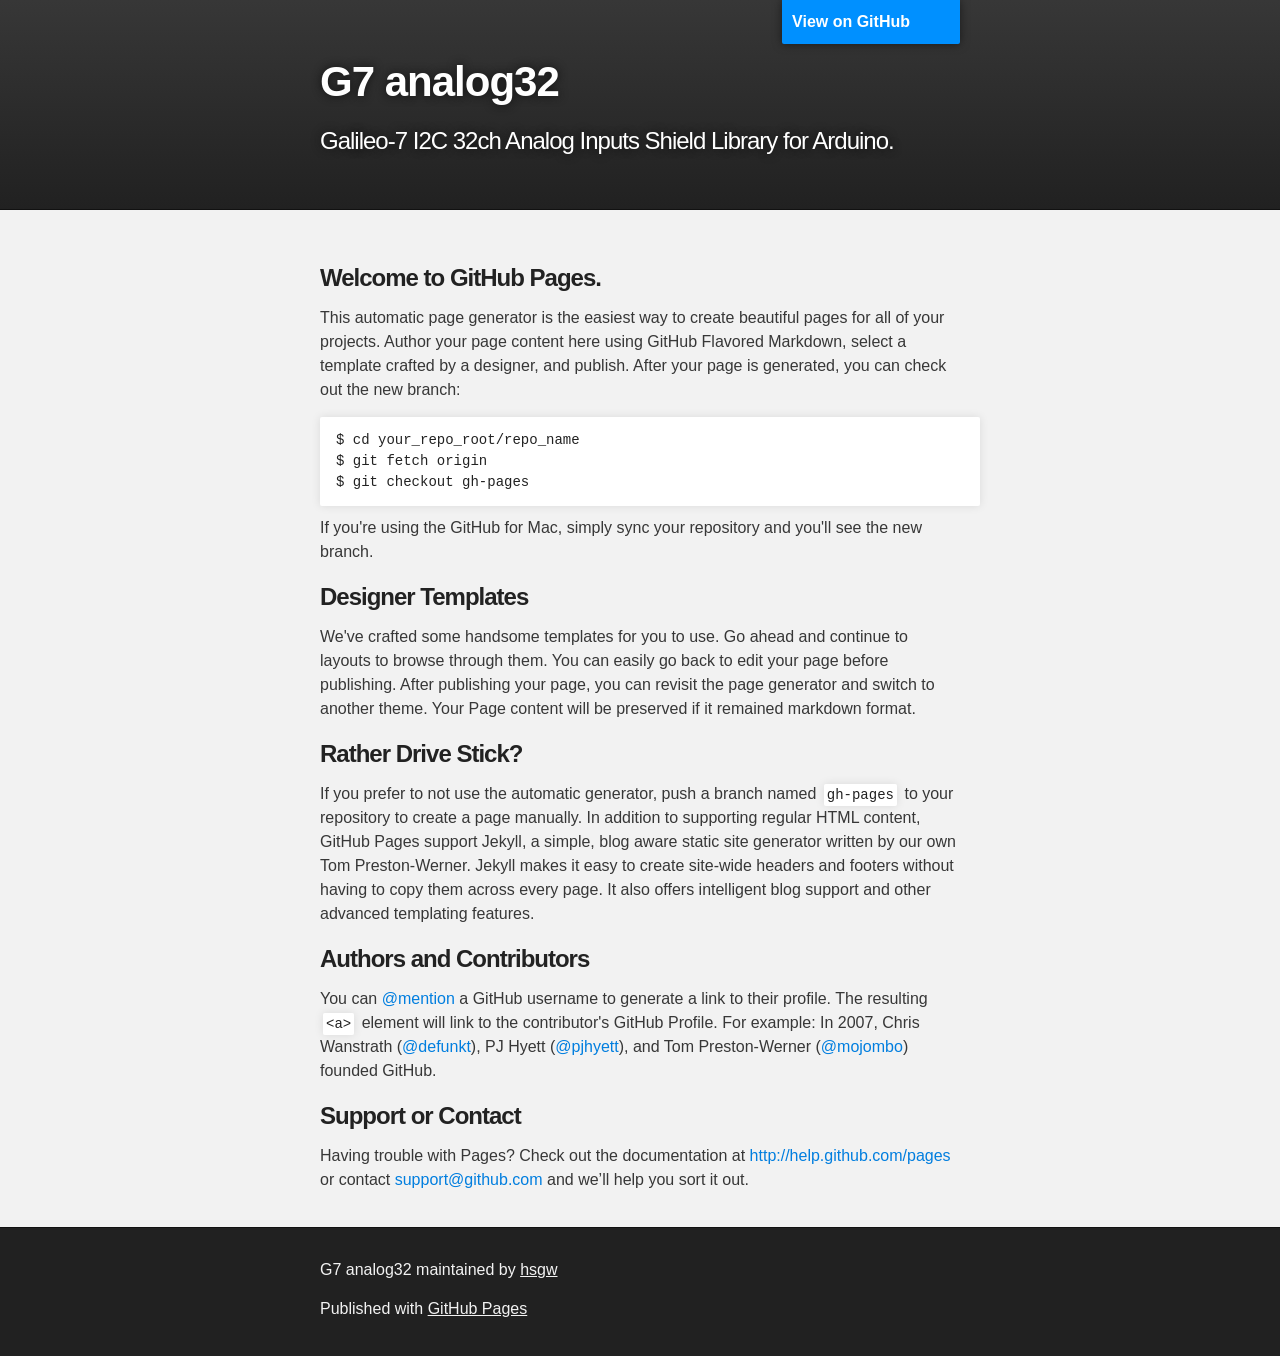
==== index.html @ 1ec647e5 "Create gh-pages branch via GitHub" ====
<!DOCTYPE html>
<html>

  <head>
    <meta charset='utf-8' />
    <meta http-equiv="X-UA-Compatible" content="chrome=1" />
    <meta name="description" content="G7 analog32 : Galileo-7 I2C 32ch Analog Inputs Shield Library for Arduino." />

    <link rel="stylesheet" type="text/css" media="screen" href="stylesheets/stylesheet.css">

    <title>G7 analog32</title>
  </head>

  <body>

    <!-- HEADER -->
    <div id="header_wrap" class="outer">
        <header class="inner">
          <a id="forkme_banner" href="https://github.com/hsgw/G7_Analog32">View on GitHub</a>

          <h1 id="project_title">G7 analog32</h1>
          <h2 id="project_tagline">Galileo-7 I2C 32ch Analog Inputs Shield Library for Arduino.</h2>

            <section id="downloads">
              <a class="zip_download_link" href="https://github.com/hsgw/G7_Analog32/zipball/master">Download this project as a .zip file</a>
              <a class="tar_download_link" href="https://github.com/hsgw/G7_Analog32/tarball/master">Download this project as a tar.gz file</a>
            </section>
        </header>
    </div>

    <!-- MAIN CONTENT -->
    <div id="main_content_wrap" class="outer">
      <section id="main_content" class="inner">
        <h3>
<a name="welcome-to-github-pages" class="anchor" href="#welcome-to-github-pages"><span class="octicon octicon-link"></span></a>Welcome to GitHub Pages.</h3>

<p>This automatic page generator is the easiest way to create beautiful pages for all of your projects. Author your page content here using GitHub Flavored Markdown, select a template crafted by a designer, and publish. After your page is generated, you can check out the new branch:</p>

<pre><code>$ cd your_repo_root/repo_name
$ git fetch origin
$ git checkout gh-pages
</code></pre>

<p>If you're using the GitHub for Mac, simply sync your repository and you'll see the new branch.</p>

<h3>
<a name="designer-templates" class="anchor" href="#designer-templates"><span class="octicon octicon-link"></span></a>Designer Templates</h3>

<p>We've crafted some handsome templates for you to use. Go ahead and continue to layouts to browse through them. You can easily go back to edit your page before publishing. After publishing your page, you can revisit the page generator and switch to another theme. Your Page content will be preserved if it remained markdown format.</p>

<h3>
<a name="rather-drive-stick" class="anchor" href="#rather-drive-stick"><span class="octicon octicon-link"></span></a>Rather Drive Stick?</h3>

<p>If you prefer to not use the automatic generator, push a branch named <code>gh-pages</code> to your repository to create a page manually. In addition to supporting regular HTML content, GitHub Pages support Jekyll, a simple, blog aware static site generator written by our own Tom Preston-Werner. Jekyll makes it easy to create site-wide headers and footers without having to copy them across every page. It also offers intelligent blog support and other advanced templating features.</p>

<h3>
<a name="authors-and-contributors" class="anchor" href="#authors-and-contributors"><span class="octicon octicon-link"></span></a>Authors and Contributors</h3>

<p>You can <a href="https://github.com/blog/821" class="user-mention">@mention</a> a GitHub username to generate a link to their profile. The resulting <code>&lt;a&gt;</code> element will link to the contributor's GitHub Profile. For example: In 2007, Chris Wanstrath (<a href="https://github.com/defunkt" class="user-mention">@defunkt</a>), PJ Hyett (<a href="https://github.com/pjhyett" class="user-mention">@pjhyett</a>), and Tom Preston-Werner (<a href="https://github.com/mojombo" class="user-mention">@mojombo</a>) founded GitHub.</p>

<h3>
<a name="support-or-contact" class="anchor" href="#support-or-contact"><span class="octicon octicon-link"></span></a>Support or Contact</h3>

<p>Having trouble with Pages? Check out the documentation at <a href="http://help.github.com/pages">http://help.github.com/pages</a> or contact <a href="mailto:support@github.com">support@github.com</a> and we’ll help you sort it out.</p>
      </section>
    </div>

    <!-- FOOTER  -->
    <div id="footer_wrap" class="outer">
      <footer class="inner">
        <p class="copyright">G7 analog32 maintained by <a href="https://github.com/hsgw">hsgw</a></p>
        <p>Published with <a href="http://pages.github.com">GitHub Pages</a></p>
      </footer>
    </div>

    

  </body>
</html>
---- stylesheets/stylesheet.css ----
/*******************************************************************************
Slate Theme for GitHub Pages
by Jason Costello, @jsncostello
*******************************************************************************/

@import url(pygment_trac.css);

/*******************************************************************************
MeyerWeb Reset
*******************************************************************************/

html, body, div, span, applet, object, iframe,
h1, h2, h3, h4, h5, h6, p, blockquote, pre,
a, abbr, acronym, address, big, cite, code,
del, dfn, em, img, ins, kbd, q, s, samp,
small, strike, strong, sub, sup, tt, var,
b, u, i, center,
dl, dt, dd, ol, ul, li,
fieldset, form, label, legend,
table, caption, tbody, tfoot, thead, tr, th, td,
article, aside, canvas, details, embed,
figure, figcaption, footer, header, hgroup,
menu, nav, output, ruby, section, summary,
time, mark, audio, video {
  margin: 0;
  padding: 0;
  border: 0;
  font: inherit;
  vertical-align: baseline;
}

/* HTML5 display-role reset for older browsers */
article, aside, details, figcaption, figure,
footer, header, hgroup, menu, nav, section {
  display: block;
}

ol, ul {
  list-style: none;
}

blockquote, q {
}

table {
  border-collapse: collapse;
  border-spacing: 0;
}

/*******************************************************************************
Theme Styles
*******************************************************************************/

body {
  box-sizing: border-box;
  color:#373737;
  background: #212121;
  font-size: 16px;
  font-family: 'Myriad Pro', Calibri, Helvetica, Arial, sans-serif;
  line-height: 1.5;
  -webkit-font-smoothing: antialiased;
}

h1, h2, h3, h4, h5, h6 {
  margin: 10px 0;
  font-weight: 700;
  color:#222222;
  font-family: 'Lucida Grande', 'Calibri', Helvetica, Arial, sans-serif;
  letter-spacing: -1px;
}

h1 {
  font-size: 36px;
  font-weight: 700;
}

h2 {
  padding-bottom: 10px;
  font-size: 32px;
  background: url('../images/bg_hr.png') repeat-x bottom;
}

h3 {
  font-size: 24px;
}

h4 {
  font-size: 21px;
}

h5 {
  font-size: 18px;
}

h6 {
  font-size: 16px;
}

p {
  margin: 10px 0 15px 0;
}

footer p {
  color: #f2f2f2;
}

a {
  text-decoration: none;
  color: #007edf;
  text-shadow: none;

  transition: color 0.5s ease;
  transition: text-shadow 0.5s ease;
  -webkit-transition: color 0.5s ease;
  -webkit-transition: text-shadow 0.5s ease;
  -moz-transition: color 0.5s ease;
  -moz-transition: text-shadow 0.5s ease;
  -o-transition: color 0.5s ease;
  -o-transition: text-shadow 0.5s ease;
  -ms-transition: color 0.5s ease;
  -ms-transition: text-shadow 0.5s ease;
}

a:hover, a:focus {text-decoration: underline;}

footer a {
  color: #F2F2F2;
  text-decoration: underline;
}

em {
  font-style: italic;
}

strong {
  font-weight: bold;
}

img {
  position: relative;
  margin: 0 auto;
  max-width: 739px;
  padding: 5px;
  margin: 10px 0 10px 0;
  border: 1px solid #ebebeb;

  box-shadow: 0 0 5px #ebebeb;
  -webkit-box-shadow: 0 0 5px #ebebeb;
  -moz-box-shadow: 0 0 5px #ebebeb;
  -o-box-shadow: 0 0 5px #ebebeb;
  -ms-box-shadow: 0 0 5px #ebebeb;
}

pre, code {
  width: 100%;
  color: #222;
  background-color: #fff;

  font-family: Monaco, "Bitstream Vera Sans Mono", "Lucida Console", Terminal, monospace;
  font-size: 14px;

  border-radius: 2px;
  -moz-border-radius: 2px;
  -webkit-border-radius: 2px;



}

pre {
  width: 100%;
  padding: 10px;
  box-shadow: 0 0 10px rgba(0,0,0,.1);
  overflow: auto;
}

code {
  padding: 3px;
  margin: 0 3px;
  box-shadow: 0 0 10px rgba(0,0,0,.1);
}

pre code {
  display: block;
  box-shadow: none;
}

blockquote {
  color: #666;
  margin-bottom: 20px;
  padding: 0 0 0 20px;
  border-left: 3px solid #bbb;
}

ul, ol, dl {
  margin-bottom: 15px
}

ul li {
  list-style: inside;
  padding-left: 20px;
}

ol li {
  list-style: decimal inside;
  padding-left: 20px;
}

dl dt {
  font-weight: bold;
}

dl dd {
  padding-left: 20px;
  font-style: italic;
}

dl p {
  padding-left: 20px;
  font-style: italic;
}

hr {
  height: 1px;
  margin-bottom: 5px;
  border: none;
  background: url('../images/bg_hr.png') repeat-x center;
}

table {
  border: 1px solid #373737;
  margin-bottom: 20px;
  text-align: left;
 }

th {
  font-family: 'Lucida Grande', 'Helvetica Neue', Helvetica, Arial, sans-serif;
  padding: 10px;
  background: #373737;
  color: #fff;
 }

td {
  padding: 10px;
  border: 1px solid #373737;
 }

form {
  background: #f2f2f2;
  padding: 20px;
}

/*******************************************************************************
Full-Width Styles
*******************************************************************************/

.outer {
  width: 100%;
}

.inner {
  position: relative;
  max-width: 640px;
  padding: 20px 10px;
  margin: 0 auto;
}

#forkme_banner {
  display: block;
  position: absolute;
  top:0;
  right: 10px;
  z-index: 10;
  padding: 10px 50px 10px 10px;
  color: #fff;
  background: url('../images/blacktocat.png') #0090ff no-repeat 95% 50%;
  font-weight: 700;
  box-shadow: 0 0 10px rgba(0,0,0,.5);
  border-bottom-left-radius: 2px;
  border-bottom-right-radius: 2px;
}

#header_wrap {
  background: #212121;
  background: -moz-linear-gradient(top, #373737, #212121);
  background: -webkit-linear-gradient(top, #373737, #212121);
  background: -ms-linear-gradient(top, #373737, #212121);
  background: -o-linear-gradient(top, #373737, #212121);
  background: linear-gradient(top, #373737, #212121);
}

#header_wrap .inner {
  padding: 50px 10px 30px 10px;
}

#project_title {
  margin: 0;
  color: #fff;
  font-size: 42px;
  font-weight: 700;
  text-shadow: #111 0px 0px 10px;
}

#project_tagline {
  color: #fff;
  font-size: 24px;
  font-weight: 300;
  background: none;
  text-shadow: #111 0px 0px 10px;
}

#downloads {
  position: absolute;
  width: 210px;
  z-index: 10;
  bottom: -40px;
  right: 0;
  height: 70px;
  background: url('../images/icon_download.png') no-repeat 0% 90%;
}

.zip_download_link {
  display: block;
  float: right;
  width: 90px;
  height:70px;
  text-indent: -5000px;
  overflow: hidden;
  background: url(../images/sprite_download.png) no-repeat bottom left;
}

.tar_download_link {
  display: block;
  float: right;
  width: 90px;
  height:70px;
  text-indent: -5000px;
  overflow: hidden;
  background: url(../images/sprite_download.png) no-repeat bottom right;
  margin-left: 10px;
}

.zip_download_link:hover {
  background: url(../images/sprite_download.png) no-repeat top left;
}

.tar_download_link:hover {
  background: url(../images/sprite_download.png) no-repeat top right;
}

#main_content_wrap {
  background: #f2f2f2;
  border-top: 1px solid #111;
  border-bottom: 1px solid #111;
}

#main_content {
  padding-top: 40px;
}

#footer_wrap {
  background: #212121;
}



/*******************************************************************************
Small Device Styles
*******************************************************************************/

@media screen and (max-width: 480px) {
  body {
    font-size:14px;
  }

  #downloads {
    display: none;
  }

  .inner {
    min-width: 320px;
    max-width: 480px;
  }

  #project_title {
  font-size: 32px;
  }

  h1 {
    font-size: 28px;
  }

  h2 {
    font-size: 24px;
  }

  h3 {
    font-size: 21px;
  }

  h4 {
    font-size: 18px;
  }

  h5 {
    font-size: 14px;
  }

  h6 {
    font-size: 12px;
  }

  code, pre {
    min-width: 320px;
    max-width: 480px;
    font-size: 11px;
  }

}
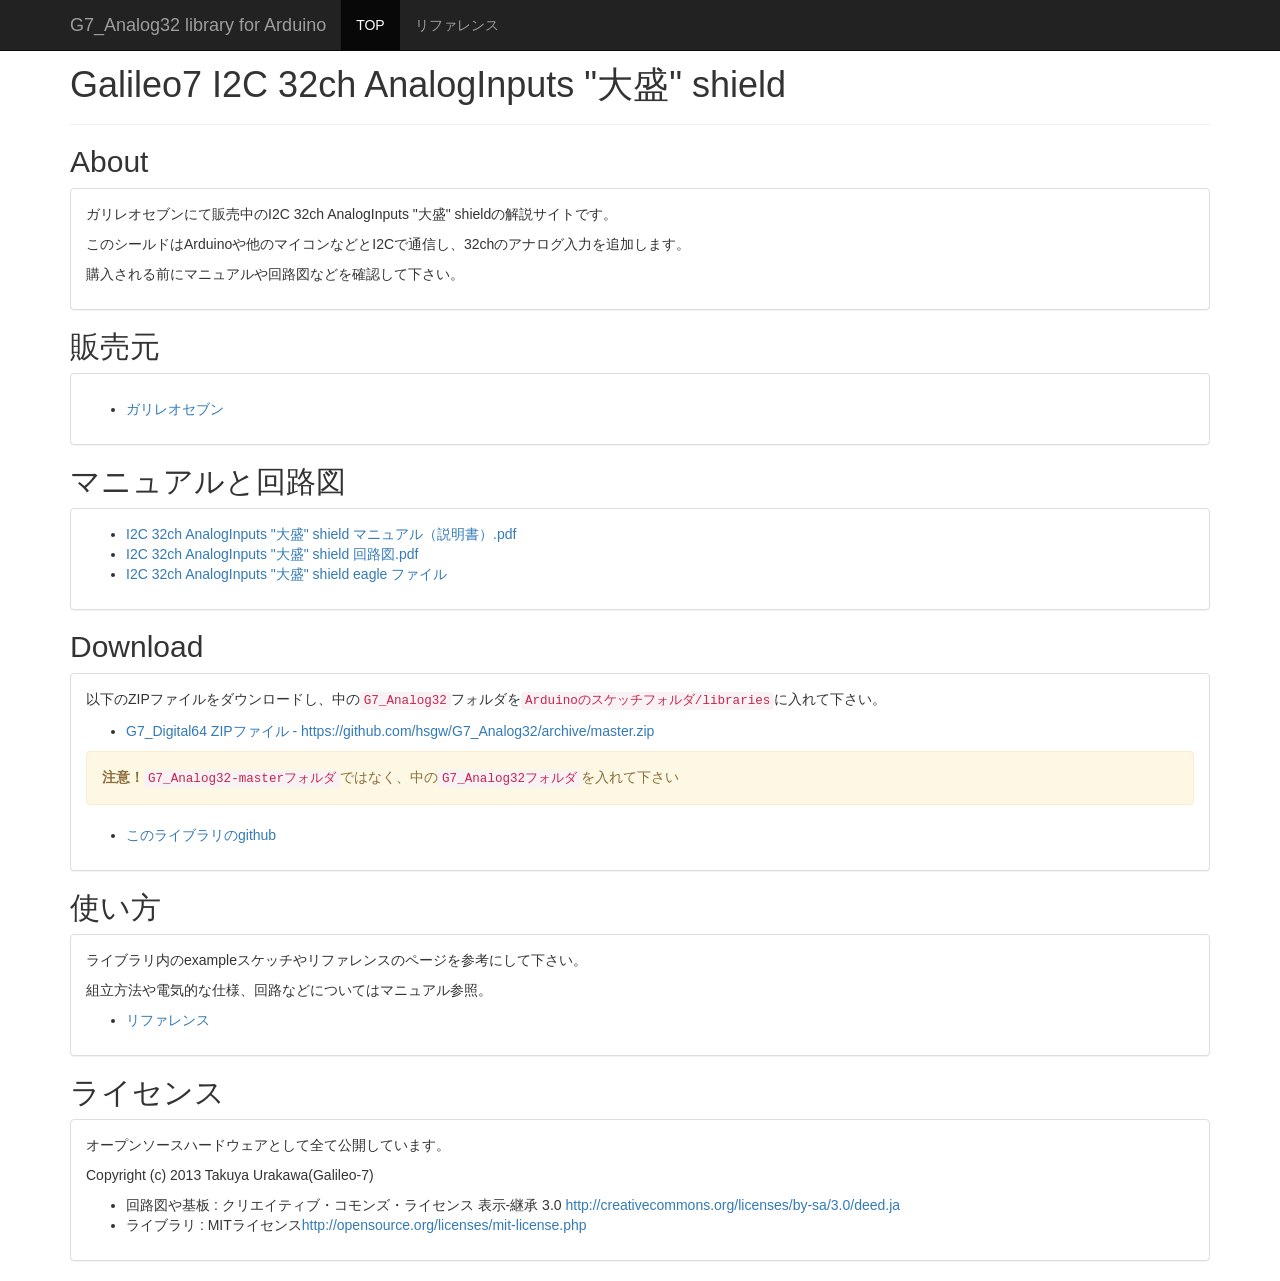
==== commit 64c1ffe1: "1st commit" ====
--- a/index.html
+++ b/index.html
@@ -1,79 +1,131 @@
-<!DOCTYPE html>
-<html>
-
-  <head>
-    <meta charset='utf-8' />
-    <meta http-equiv="X-UA-Compatible" content="chrome=1" />
-    <meta name="description" content="G7 analog32 : Galileo-7 I2C 32ch Analog Inputs Shield Library for Arduino." />
-
-    <link rel="stylesheet" type="text/css" media="screen" href="stylesheets/stylesheet.css">
-
-    <title>G7 analog32</title>
-  </head>
-
-  <body>
-
-    <!-- HEADER -->
-    <div id="header_wrap" class="outer">
-        <header class="inner">
-          <a id="forkme_banner" href="https://github.com/hsgw/G7_Analog32">View on GitHub</a>
-
-          <h1 id="project_title">G7 analog32</h1>
-          <h2 id="project_tagline">Galileo-7 I2C 32ch Analog Inputs Shield Library for Arduino.</h2>
-
-            <section id="downloads">
-              <a class="zip_download_link" href="https://github.com/hsgw/G7_Analog32/zipball/master">Download this project as a .zip file</a>
-              <a class="tar_download_link" href="https://github.com/hsgw/G7_Analog32/tarball/master">Download this project as a tar.gz file</a>
-            </section>
-        </header>
-    </div>
-
-    <!-- MAIN CONTENT -->
-    <div id="main_content_wrap" class="outer">
-      <section id="main_content" class="inner">
-        <h3>
-<a name="welcome-to-github-pages" class="anchor" href="#welcome-to-github-pages"><span class="octicon octicon-link"></span></a>Welcome to GitHub Pages.</h3>
-
-<p>This automatic page generator is the easiest way to create beautiful pages for all of your projects. Author your page content here using GitHub Flavored Markdown, select a template crafted by a designer, and publish. After your page is generated, you can check out the new branch:</p>
-
-<pre><code>$ cd your_repo_root/repo_name
-$ git fetch origin
-$ git checkout gh-pages
-</code></pre>
-
-<p>If you're using the GitHub for Mac, simply sync your repository and you'll see the new branch.</p>
-
-<h3>
-<a name="designer-templates" class="anchor" href="#designer-templates"><span class="octicon octicon-link"></span></a>Designer Templates</h3>
-
-<p>We've crafted some handsome templates for you to use. Go ahead and continue to layouts to browse through them. You can easily go back to edit your page before publishing. After publishing your page, you can revisit the page generator and switch to another theme. Your Page content will be preserved if it remained markdown format.</p>
-
-<h3>
-<a name="rather-drive-stick" class="anchor" href="#rather-drive-stick"><span class="octicon octicon-link"></span></a>Rather Drive Stick?</h3>
-
-<p>If you prefer to not use the automatic generator, push a branch named <code>gh-pages</code> to your repository to create a page manually. In addition to supporting regular HTML content, GitHub Pages support Jekyll, a simple, blog aware static site generator written by our own Tom Preston-Werner. Jekyll makes it easy to create site-wide headers and footers without having to copy them across every page. It also offers intelligent blog support and other advanced templating features.</p>
-
-<h3>
-<a name="authors-and-contributors" class="anchor" href="#authors-and-contributors"><span class="octicon octicon-link"></span></a>Authors and Contributors</h3>
-
-<p>You can <a href="https://github.com/blog/821" class="user-mention">@mention</a> a GitHub username to generate a link to their profile. The resulting <code>&lt;a&gt;</code> element will link to the contributor's GitHub Profile. For example: In 2007, Chris Wanstrath (<a href="https://github.com/defunkt" class="user-mention">@defunkt</a>), PJ Hyett (<a href="https://github.com/pjhyett" class="user-mention">@pjhyett</a>), and Tom Preston-Werner (<a href="https://github.com/mojombo" class="user-mention">@mojombo</a>) founded GitHub.</p>
-
-<h3>
-<a name="support-or-contact" class="anchor" href="#support-or-contact"><span class="octicon octicon-link"></span></a>Support or Contact</h3>
-
-<p>Having trouble with Pages? Check out the documentation at <a href="http://help.github.com/pages">http://help.github.com/pages</a> or contact <a href="mailto:support@github.com">support@github.com</a> and we’ll help you sort it out.</p>
-      </section>
-    </div>
-
-    <!-- FOOTER  -->
-    <div id="footer_wrap" class="outer">
-      <footer class="inner">
-        <p class="copyright">G7 analog32 maintained by <a href="https://github.com/hsgw">hsgw</a></p>
-        <p>Published with <a href="http://pages.github.com">GitHub Pages</a></p>
-      </footer>
-    </div>
-
-    
-
-  </body>
-</html>
+<!DOCTYPE html>
+<html lang="jp">
+  <head>
+    <meta charset="utf-8">
+    <meta http-equiv="X-UA-Compatible" content="IE=edge">
+    <meta name="viewport" content="width=device-width, initial-scale=1.0">
+    <meta name="description" content="">
+    <meta name="author" content="">
+
+    <title>G7_Analog32 for Arduino</title>
+
+    <!-- Bootstrap core CSS -->
+    <link href="http://netdna.bootstrapcdn.com/bootstrap/3.0.2/css/bootstrap.min.css" rel="stylesheet">
+
+    <!-- HTML5 shim and Respond.js IE8 support of HTML5 elements and media queries -->
+    <!--[if lt IE 9]>
+      <script src="https://oss.maxcdn.com/libs/html5shiv/3.7.0/html5shiv.js"></script>
+      <script src="https://oss.maxcdn.com/libs/respond.js/1.3.0/respond.min.js"></script>
+    <![endif]-->
+
+    <link rel="stylesheet" href="main.css">
+  </head>
+
+  <body>
+
+    <div class="navbar navbar-inverse navbar-fixed-top" role="navigation">
+      <div class="container">
+        <div class="navbar-header">
+          <button type="button" class="navbar-toggle" data-toggle="collapse" data-target=".navbar-collapse">
+            <span class="sr-only">Toggle navigation</span>
+            <span class="icon-bar"></span>
+            <span class="icon-bar"></span>
+            <span class="icon-bar"></span>
+          </button>
+          <a class="navbar-brand" href="#">G7_Analog32 library for Arduino</a>
+        </div>
+        <div class="collapse navbar-collapse">
+          <ul class="nav navbar-nav">
+            <li class="active"><a href="index.html">TOP</a></li>
+			      <li><a href="doc/html/index.html">リファレンス</a></li>
+          </ul>
+        </div><!--/.nav-collapse -->
+      </div>
+    </div>
+
+    <div class="container header">
+      <div class="page-header">
+        <h1>Galileo7 I2C 32ch AnalogInputs "大盛" shield</h1>
+      </div>
+
+      <div>
+      <h2>About</h2>
+        <div class="panel panel-default">
+          <div class="panel-body">
+            <p>ガリレオセブンにて販売中のI2C 32ch AnalogInputs "大盛" shieldの解説サイトです。</p>
+            <p>このシールドはArduinoや他のマイコンなどとI2Cで通信し、32chのアナログ入力を追加します。</p>
+            <p>購入される前にマニュアルや回路図などを確認して下さい。</p>
+          </div>
+        </div>
+      </div>
+
+      <div>
+      <h2>販売元</h2>
+        <div class="panel panel-default">
+          <div class="panel-body">
+            <p><ul><li><a href="http://galileo-7.com">ガリレオセブン</a></li></ul></p>
+          </div>
+        </div>
+      </div>
+
+      <div>
+      <h2>マニュアルと回路図</h2>
+        <div class="panel panel-default">
+          <div class="panel-body">
+            <ul>
+              <li><a href="G7_Analog32_Shield_Manual_rev1.pdf">I2C 32ch AnalogInputs "大盛" shield マニュアル（説明書）.pdf</a></li>
+              <li><a href="G7_Analog32_sch.pdf">I2C 32ch AnalogInputs "大盛" shield 回路図.pdf</a></li>
+              <li><a href="io_Analog32_eagle.zip">I2C 32ch AnalogInputs "大盛" shield eagle ファイル</a></li>
+            </ul>
+          </div>
+        </div>
+      </div>
+
+      <div>
+        <h2>Download</h2>
+        <div class="panel panel-default">
+          <div class="panel-body">
+            <p>以下のZIPファイルをダウンロードし、中の<code>G7_Analog32</code>フォルダを<code>Arduinoのスケッチフォルダ/libraries</code>に入れて下さい。</p>
+            <p>
+              <ul><li><a href="https://github.com/hsgw/G7_Analog32/archive/master.zip">G7_Digital64 ZIPファイル - https://github.com/hsgw/G7_Analog32/archive/master.zip</a></li></ul>
+            </p>
+            <div class="alert alert-warning"><strong>注意！</strong><code>G7_Analog32-masterフォルダ</code>ではなく、中の<code>G7_Analog32フォルダ</code>を入れて下さい</div>
+            <p><ul><li><a href="http://github.com/hsgw/G7_Analog32">このライブラリのgithub</a></li></ul></p>
+          </div>  
+        </div>
+      </div>
+
+      <div>
+        <h2>使い方</h2>
+        <div class="panel panel-default">
+          <div class="panel-body">
+            <p>ライブラリ内のexampleスケッチやリファレンスのページを参考にして下さい。</p>
+            <p>組立方法や電気的な仕様、回路などについてはマニュアル参照。</p>
+            <p><ul><li><a href="doc/html/index.html">リファレンス</a></li></ul></p>
+          </div>  
+        </div>
+      </div>
+      <div>
+
+      <h2>ライセンス</h2>
+        <div class="panel panel-default">
+          <div class="panel-body">
+            <p>オープンソースハードウェアとして全て公開しています。</p>
+            <p>Copyright (c) 2013 Takuya Urakawa(Galileo-7)</p>
+            <p><ul>
+              <li>回路図や基板 : クリエイティブ・コモンズ・ライセンス 表示-継承 3.0 <a href="http://creativecommons.org/licenses/by-sa/3.0/deed.ja">http://creativecommons.org/licenses/by-sa/3.0/deed.ja</a> </li>
+              <li>ライブラリ : MITライセンス<a href="http://opensource.org/licenses/mit-license.php">http://opensource.org/licenses/mit-license.php</a></li>
+              </ul>
+          </div>
+        </div>
+      </div>
+    </div><!-- /.container -->
+
+
+    <!-- Bootstrap core JavaScript
+    ================================================== -->
+    <!-- Placed at the end of the document so the pages load faster -->
+    <script src="https://code.jquery.com/jquery-1.10.2.min.js"></script>
+    <script src="http://netdna.bootstrapcdn.com/bootstrap/3.0.2/js/bootstrap.min.js"></script>
+  </body>
+</html>
--- a/main.css
+++ b/main.css
@@ -0,0 +1,5 @@
+/* main.css */
+
+.header {
+	padding-top: 25px;
+}
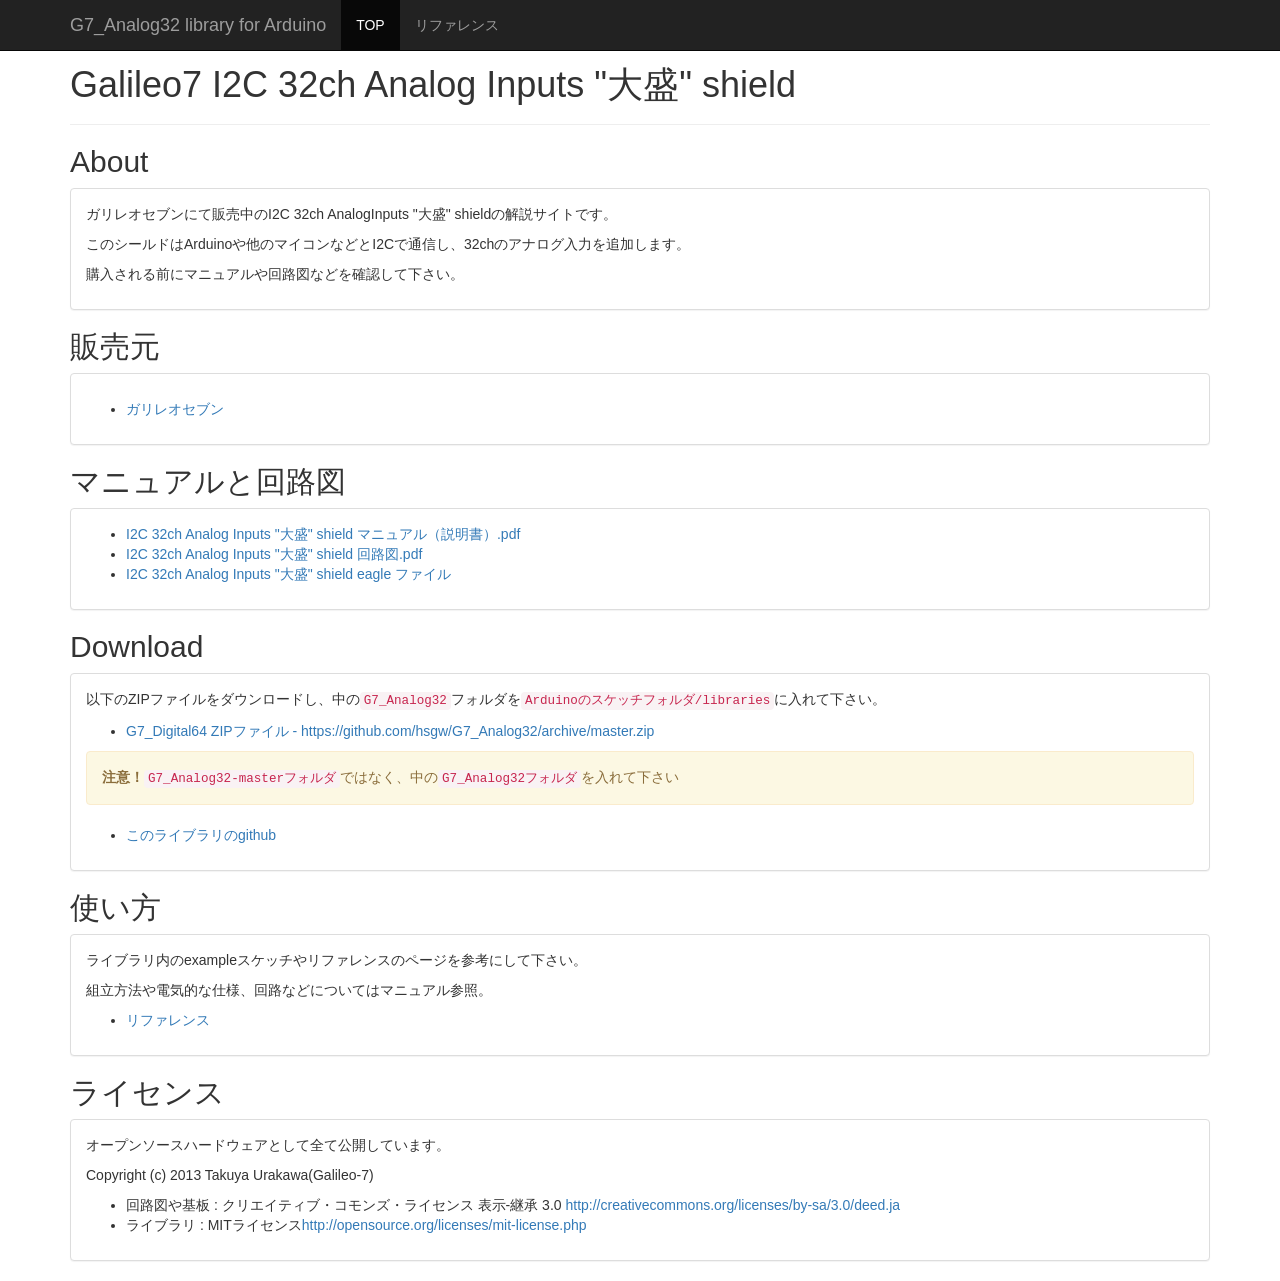
==== commit 46ad5fcc: "Fix typo" ====
--- a/index.html
+++ b/index.html
@@ -45,7 +45,7 @@
 
     <div class="container header">
       <div class="page-header">
-        <h1>Galileo7 I2C 32ch AnalogInputs "大盛" shield</h1>
+        <h1>Galileo7 I2C 32ch Analog Inputs "大盛" shield</h1>
       </div>
 
       <div>
@@ -73,9 +73,9 @@
         <div class="panel panel-default">
           <div class="panel-body">
             <ul>
-              <li><a href="G7_Analog32_Shield_Manual_rev1.pdf">I2C 32ch AnalogInputs "大盛" shield マニュアル（説明書）.pdf</a></li>
-              <li><a href="G7_Analog32_sch.pdf">I2C 32ch AnalogInputs "大盛" shield 回路図.pdf</a></li>
-              <li><a href="io_Analog32_eagle.zip">I2C 32ch AnalogInputs "大盛" shield eagle ファイル</a></li>
+              <li><a href="G7_Analog32_Shield_Manual_rev1.pdf">I2C 32ch Analog Inputs "大盛" shield マニュアル（説明書）.pdf</a></li>
+              <li><a href="G7_Analog32_sch.pdf">I2C 32ch Analog Inputs "大盛" shield 回路図.pdf</a></li>
+              <li><a href="io_analog32_eagle.zip">I2C 32ch Analog Inputs "大盛" shield eagle ファイル</a></li>
             </ul>
           </div>
         </div>
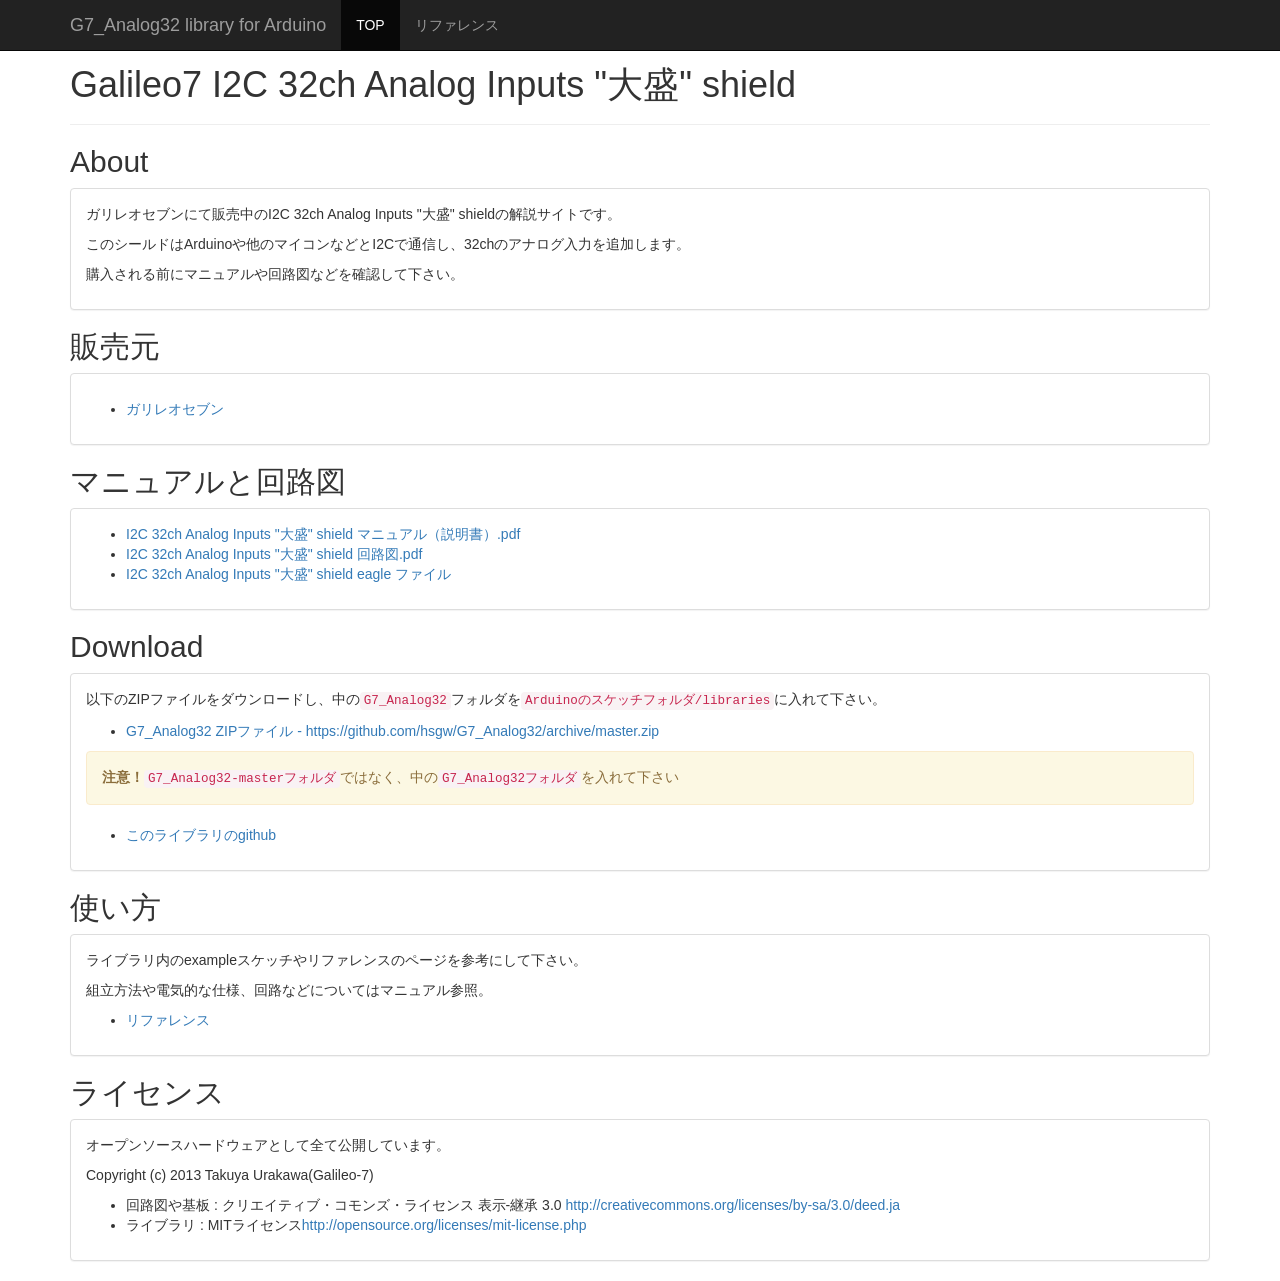
==== commit 24874f68: "Fix manual and typo" ====
--- a/index.html
+++ b/index.html
@@ -52,7 +52,7 @@
       <h2>About</h2>
         <div class="panel panel-default">
           <div class="panel-body">
-            <p>ガリレオセブンにて販売中のI2C 32ch AnalogInputs "大盛" shieldの解説サイトです。</p>
+            <p>ガリレオセブンにて販売中のI2C 32ch Analog Inputs "大盛" shieldの解説サイトです。</p>
             <p>このシールドはArduinoや他のマイコンなどとI2Cで通信し、32chのアナログ入力を追加します。</p>
             <p>購入される前にマニュアルや回路図などを確認して下さい。</p>
           </div>
@@ -73,7 +73,7 @@
         <div class="panel panel-default">
           <div class="panel-body">
             <ul>
-              <li><a href="G7_Analog32_Shield_Manual_rev1.pdf">I2C 32ch Analog Inputs "大盛" shield マニュアル（説明書）.pdf</a></li>
+              <li><a href="G7_Analog32_Shield_Manual.pdf">I2C 32ch Analog Inputs "大盛" shield マニュアル（説明書）.pdf</a></li>
               <li><a href="G7_Analog32_sch.pdf">I2C 32ch Analog Inputs "大盛" shield 回路図.pdf</a></li>
               <li><a href="io_analog32_eagle.zip">I2C 32ch Analog Inputs "大盛" shield eagle ファイル</a></li>
             </ul>
@@ -87,7 +87,7 @@
           <div class="panel-body">
             <p>以下のZIPファイルをダウンロードし、中の<code>G7_Analog32</code>フォルダを<code>Arduinoのスケッチフォルダ/libraries</code>に入れて下さい。</p>
             <p>
-              <ul><li><a href="https://github.com/hsgw/G7_Analog32/archive/master.zip">G7_Digital64 ZIPファイル - https://github.com/hsgw/G7_Analog32/archive/master.zip</a></li></ul>
+              <ul><li><a href="https://github.com/hsgw/G7_Analog32/archive/master.zip">G7_Analog32 ZIPファイル - https://github.com/hsgw/G7_Analog32/archive/master.zip</a></li></ul>
             </p>
             <div class="alert alert-warning"><strong>注意！</strong><code>G7_Analog32-masterフォルダ</code>ではなく、中の<code>G7_Analog32フォルダ</code>を入れて下さい</div>
             <p><ul><li><a href="http://github.com/hsgw/G7_Analog32">このライブラリのgithub</a></li></ul></p>
